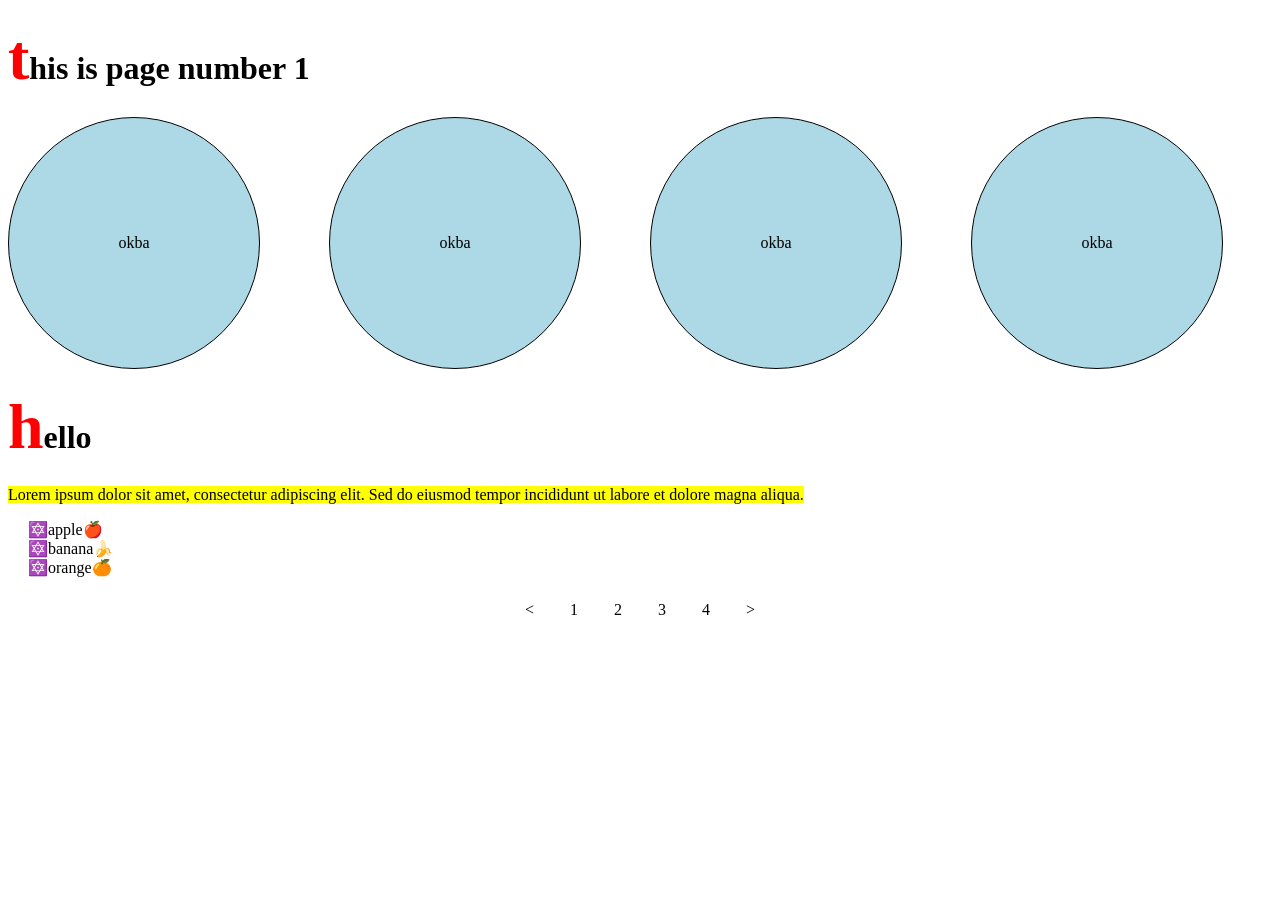
==== index.html @ a5720627 "pagination" ====
<!doctype html>
<html lang="en">
  <head>
    <meta charset="UTF-8" />
    <meta name="viewport" content="width=device-width, initial-scale=1.0" />
    <link rel="stylesheet" href="style.css" />
    <title>Document</title>
  </head>
  <body>
    <h1>this is page number 1</h1>
    <div class="container">
      <div class="item">okba</div>
      <div class="item">okba</div>
      <div class="item">okba</div>
      <div class="item">okba</div>
    </div>
    <h1>hello</h1>
    <p>Lorem ipsum dolor sit amet, consectetur adipiscing elit. Sed do eiusmod tempor incididunt ut labore et dolore magna aliqua.</p>
    <ul id="fruit">
      <li id="a">apple</li>
      <li id="b">banana</li>
      <li id="c">orange</li>
    </ul>
    <div class="pagination">
      <a href="http://"><</a>
      <a href="http://" class="active">1</a>
      <a href="http://">2</a>
      <a href="http://">3</a>
      <a href="http://">4</a>
      <a href="http://">></a>
    </div>
  </body>
</html>
---- style.css ----
body {
  background-image: url("https://images.unsplash.com/photo-1506744038136-46273834b3fb?auto=format&fit=crop&w=1920&q=80");
}
.item {
  background-color: lightblue;
  width: 250px;
  height: 250px;
  border: 1px solid black;
  border-radius: 50%;
  display: grid;
  place-items: center;
}
.container {
  display: grid;
  grid-template-columns: repeat(auto-fit, minmax(250px, 1fr));
  gap: 20px;
  align-items: center;
}
h1::first-letter {
  color: red;
  font-size: 2em;
}
p::first-line{
  background-color: yellow;
}
p::selection{
  color: white;
  background-color: black;
}
#a::after{
  content: "🍎";
}
#b::after{
  content: "🍌";
}
#c::after{
  content: "🍊";
}
#fruit li::marker{
  content: "🔯";
}
.pagination{
  text-align: center;
}
.pagination a{
  color: black;
  text-decoration: none;
  padding : 8px 16px;
  display: inline-block;
}
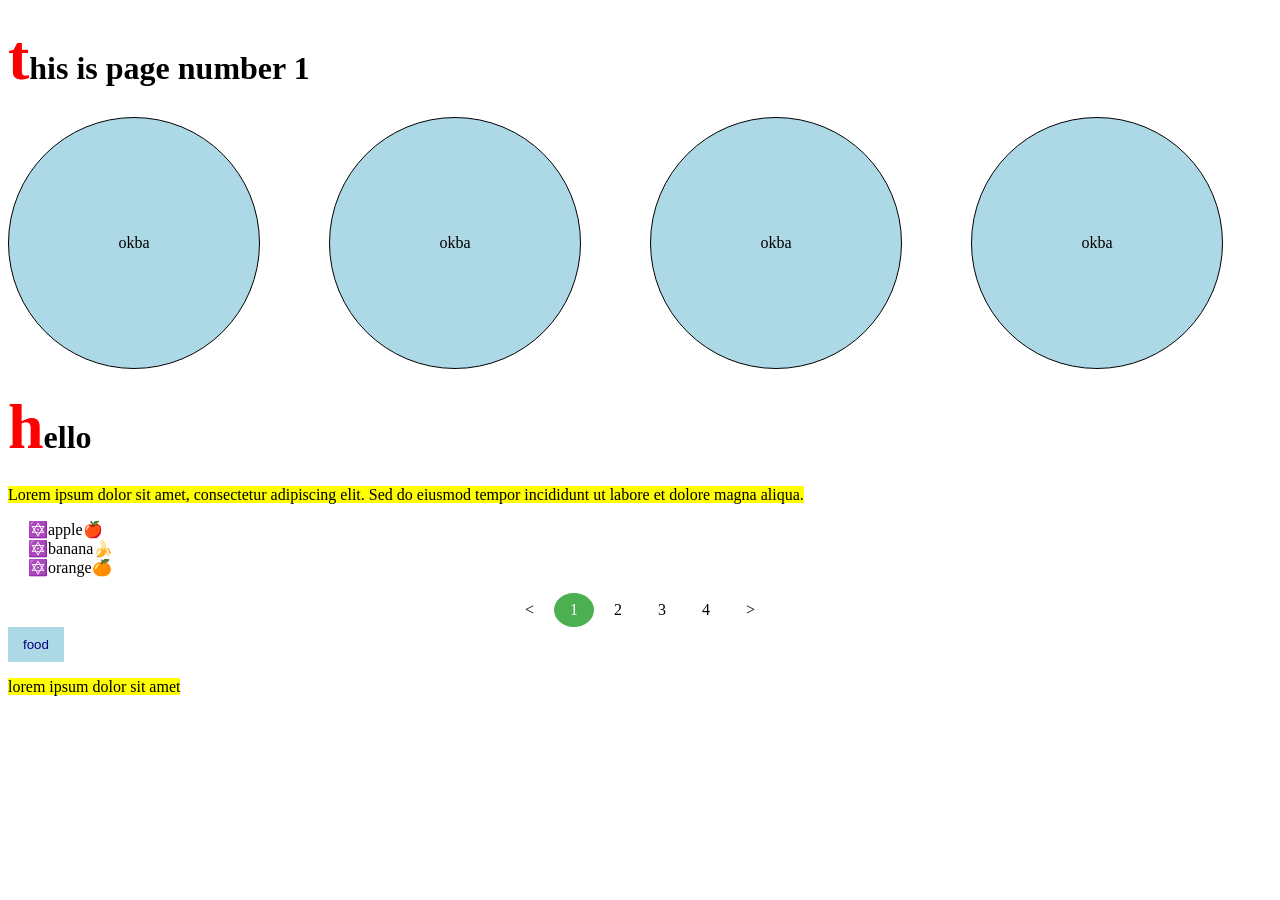
==== commit 0169f768: "added dropdown menu" ====
--- a/index.html
+++ b/index.html
@@ -15,19 +15,32 @@
       <div class="item">okba</div>
     </div>
     <h1>hello</h1>
-    <p>Lorem ipsum dolor sit amet, consectetur adipiscing elit. Sed do eiusmod tempor incididunt ut labore et dolore magna aliqua.</p>
+    <p>
+      Lorem ipsum dolor sit amet, consectetur adipiscing elit. Sed do eiusmod
+      tempor incididunt ut labore et dolore magna aliqua.
+    </p>
     <ul id="fruit">
       <li id="a">apple</li>
       <li id="b">banana</li>
       <li id="c">orange</li>
     </ul>
     <div class="pagination">
-      <a href="http://"><</a>
-      <a href="http://" class="active">1</a>
-      <a href="http://">2</a>
-      <a href="http://">3</a>
-      <a href="http://">4</a>
-      <a href="http://">></a>
+      <a href="index.html"><</a>
+      <a href="index.html" class="active">1</a>
+      <a href="page2.html">2</a>
+      <a href="page3.html">3</a>
+      <a href="page4.html">4</a>
+      <a href="page2.html">></a>
     </div>
+
+    <div class="dropdown">
+      <button>food</button>
+      <div class="content">
+        <a href="http://">apple</a>
+        <a href="http://">orange</a>
+        <a href="http://">banana</a>
+      </div>
+    </div>
+    <p>lorem ipsum dolor sit amet</p>
   </body>
 </html>
--- a/style.css
+++ b/style.css
@@ -47,4 +47,47 @@
   text-decoration: none;
   padding : 8px 16px;
   display: inline-block;
+}
+.pagination a.active{
+  background-color: #4CAF50;
+  color: white;
+  font-weight: 500;
+  border-radius: 50%;
+}
+.pagination a:hover:not(.active){
+  background-color: #ddd;
+  border-radius: 50%;
+}
+.dropdown button{
+  background-color: lightblue;
+  color: navy;
+  padding: 10px 15px;
+  border: none;
+  cursor: pointer;
+}
+.dropdown a{
+  display: block;
+  color: black;
+  text-decoration: none;
+  padding: 10px 15px;
+
+}
+.dropdown .content{
+  display: none;
+  background-color: skyblue;
+  position: absolute;
+  min-width: 100px;
+  box-shadow: 2px 2px 5px rgba(0,0,0,0.2);
+}
+.dropdown:hover .content{
+  display: block;
+}
+.dropdown:hover button{
+  background-color: rgb(125,125,125);
+}
+.dropdown a:hover{
+  background-color: red;
+}
+.dropdown{
+  display: inline-block;
 }
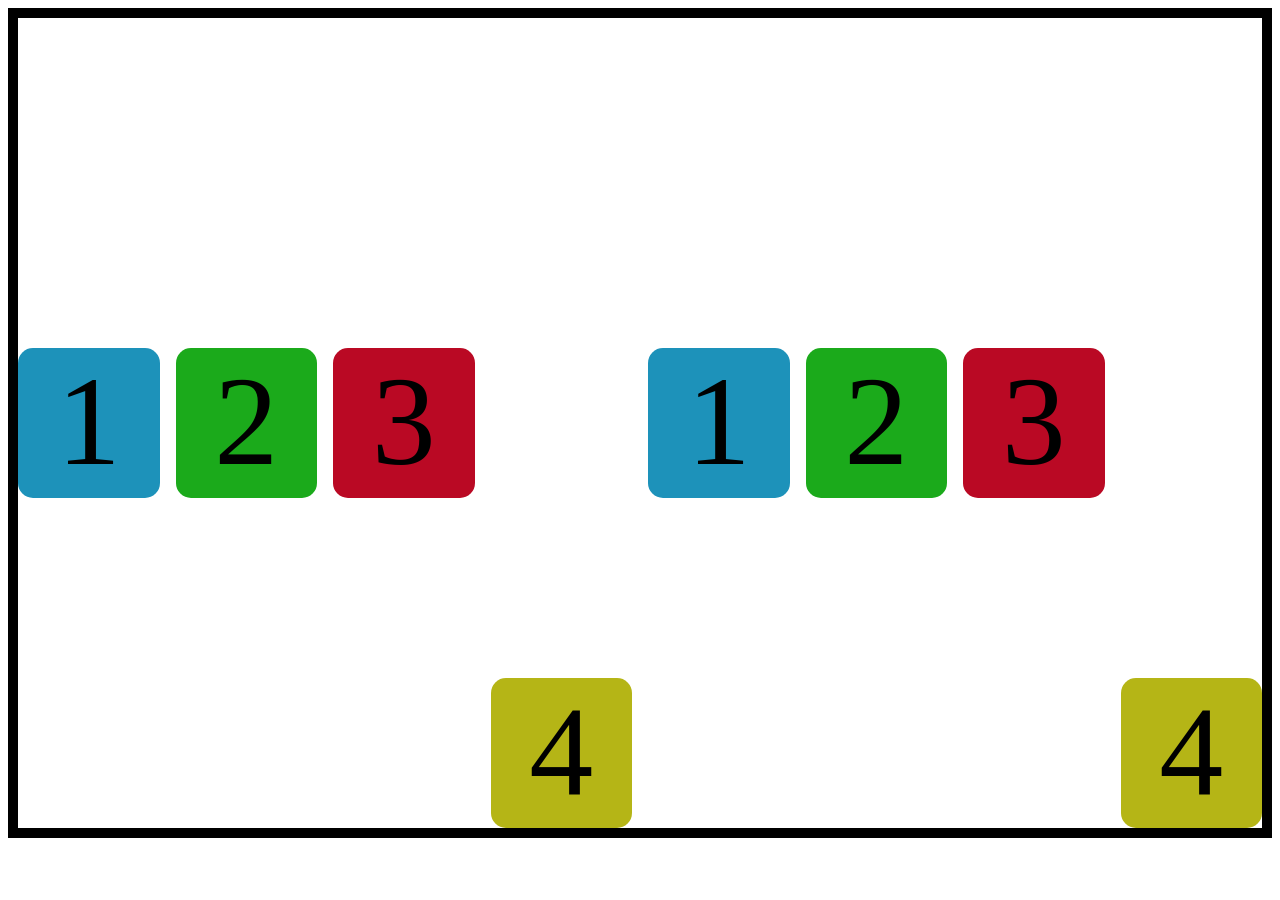
==== commit 132cae21: "flexbox" ====
--- a/index.html
+++ b/index.html
@@ -7,40 +7,15 @@
     <title>Document</title>
   </head>
   <body>
-    <h1>this is page number 1</h1>
     <div class="container">
-      <div class="item">okba</div>
-      <div class="item">okba</div>
-      <div class="item">okba</div>
-      <div class="item">okba</div>
+      <div class="box" id="box1">1</div>
+      <div class="box" id="box2">2</div>
+      <div class="box" id="box3">3</div>
+      <div class="box" id="box4">4</div>
+      <div class="box" id="box1">1</div>
+      <div class="box" id="box2">2</div>
+      <div class="box" id="box3">3</div>
+      <div class="box" id="box4">4</div>
     </div>
-    <h1>hello</h1>
-    <p>
-      Lorem ipsum dolor sit amet, consectetur adipiscing elit. Sed do eiusmod
-      tempor incididunt ut labore et dolore magna aliqua.
-    </p>
-    <ul id="fruit">
-      <li id="a">apple</li>
-      <li id="b">banana</li>
-      <li id="c">orange</li>
-    </ul>
-    <div class="pagination">
-      <a href="index.html"><</a>
-      <a href="index.html" class="active">1</a>
-      <a href="page2.html">2</a>
-      <a href="page3.html">3</a>
-      <a href="page4.html">4</a>
-      <a href="page2.html">></a>
-    </div>
-
-    <div class="dropdown">
-      <button>food</button>
-      <div class="content">
-        <a href="http://">apple</a>
-        <a href="http://">orange</a>
-        <a href="http://">banana</a>
-      </div>
-    </div>
-    <p>lorem ipsum dolor sit amet</p>
   </body>
 </html>
--- a/style.css
+++ b/style.css
@@ -1,93 +1,28 @@
-body {
-  background-image: url("https://images.unsplash.com/photo-1506744038136-46273834b3fb?auto=format&fit=crop&w=1920&q=80");
+.container{
+  display: flex;
+  border: 10px solid black;
+  height: 90vh;
+  justify-content: center;
+  align-items: center;
+  gap: 1em;
 }
-.item {
-  background-color: lightblue;
-  width: 250px;
-  height: 250px;
-  border: 1px solid black;
-  border-radius: 50%;
-  display: grid;
-  place-items: center;
+.box{
+  width: 150px;
+  height: 150px;
+  font-size: 8em;
+  text-align: center;
+  border-radius: 15px;
 }
-.container {
-  display: grid;
-  grid-template-columns: repeat(auto-fit, minmax(250px, 1fr));
-  gap: 20px;
-  align-items: center;
+#box1{
+  background-color: rgb(29, 146, 186);
 }
-h1::first-letter {
-  color: red;
-  font-size: 2em;
+#box2{
+  background-color: rgb(27, 170, 27);
 }
-p::first-line{
-  background-color: yellow;
+#box3{
+  background-color: rgb(186, 9, 36);
 }
-p::selection{
-  color: white;
-  background-color: black;
+#box4{
+  background-color: rgb(181, 181, 22);
+  align-self: flex-end;
 }
-#a::after{
-  content: "🍎";
-}
-#b::after{
-  content: "🍌";
-}
-#c::after{
-  content: "🍊";
-}
-#fruit li::marker{
-  content: "🔯";
-}
-.pagination{
-  text-align: center;
-}
-.pagination a{
-  color: black;
-  text-decoration: none;
-  padding : 8px 16px;
-  display: inline-block;
-}
-.pagination a.active{
-  background-color: #4CAF50;
-  color: white;
-  font-weight: 500;
-  border-radius: 50%;
-}
-.pagination a:hover:not(.active){
-  background-color: #ddd;
-  border-radius: 50%;
-}
-.dropdown button{
-  background-color: lightblue;
-  color: navy;
-  padding: 10px 15px;
-  border: none;
-  cursor: pointer;
-}
-.dropdown a{
-  display: block;
-  color: black;
-  text-decoration: none;
-  padding: 10px 15px;
-
-}
-.dropdown .content{
-  display: none;
-  background-color: skyblue;
-  position: absolute;
-  min-width: 100px;
-  box-shadow: 2px 2px 5px rgba(0,0,0,0.2);
-}
-.dropdown:hover .content{
-  display: block;
-}
-.dropdown:hover button{
-  background-color: rgb(125,125,125);
-}
-.dropdown a:hover{
-  background-color: red;
-}
-.dropdown{
-  display: inline-block;
-}
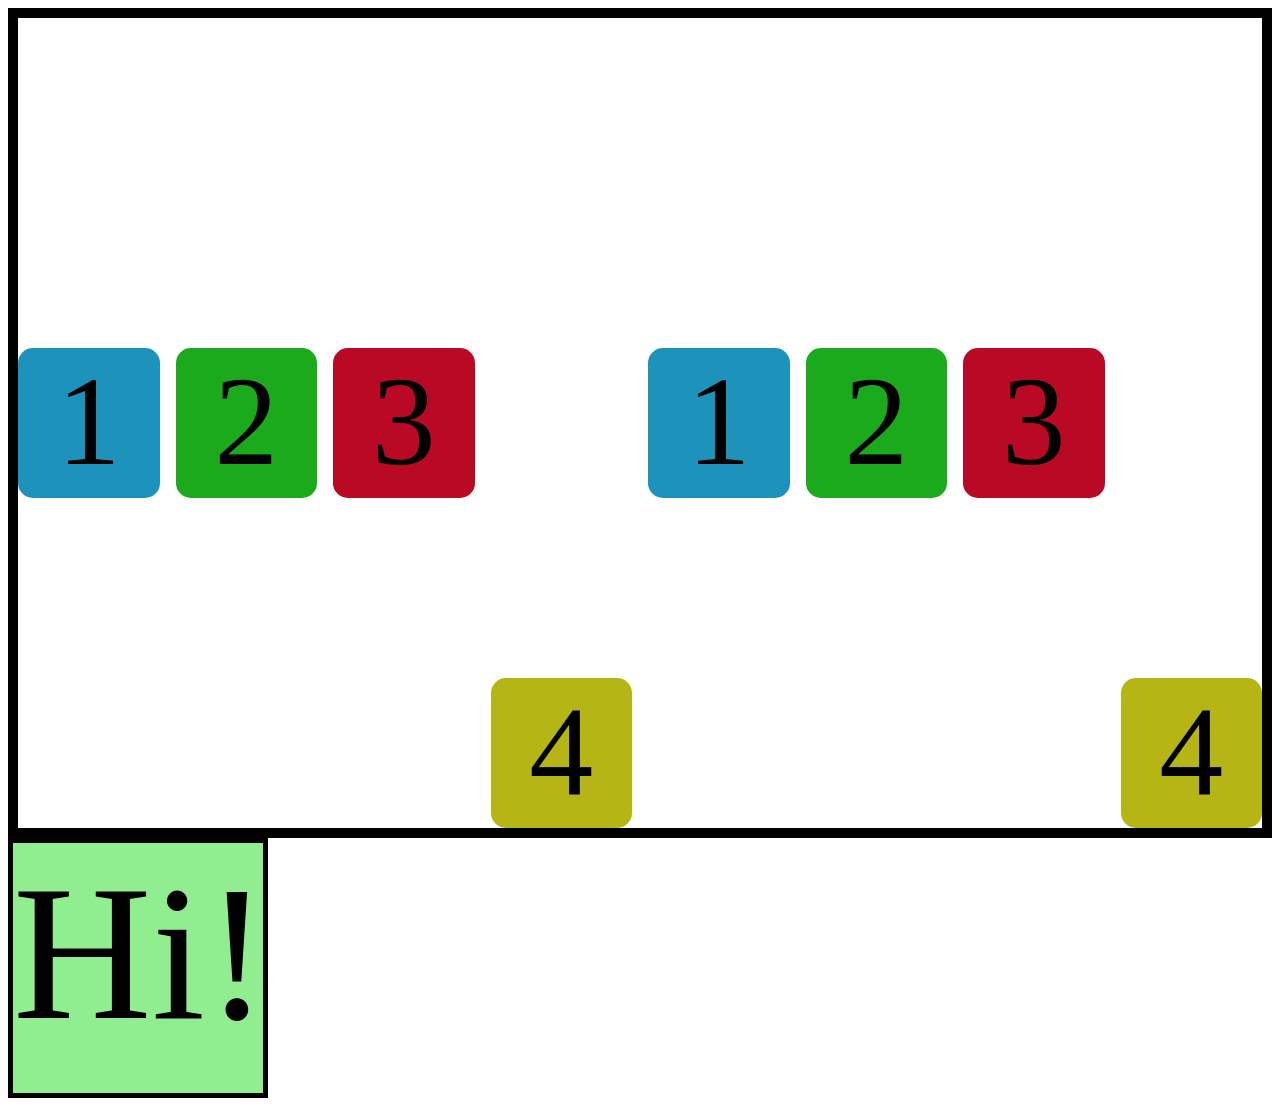
==== commit 7842474a: "first commit on transformations" ====
--- a/index.html
+++ b/index.html
@@ -17,5 +17,6 @@
       <div class="box" id="box3">3</div>
       <div class="box" id="box4">4</div>
     </div>
+    <div id="mybox">Hi!</div> 
   </body>
 </html>
--- a/style.css
+++ b/style.css
@@ -26,3 +26,12 @@
   background-color: rgb(181, 181, 22);
   align-self: flex-end;
 }
+#mybox{
+  width: 250px;
+  height: 250px;
+  border: 5px solid black;
+  text-align: center;
+  background-color:lightgreen;
+  font-size: 12em;
+
+}
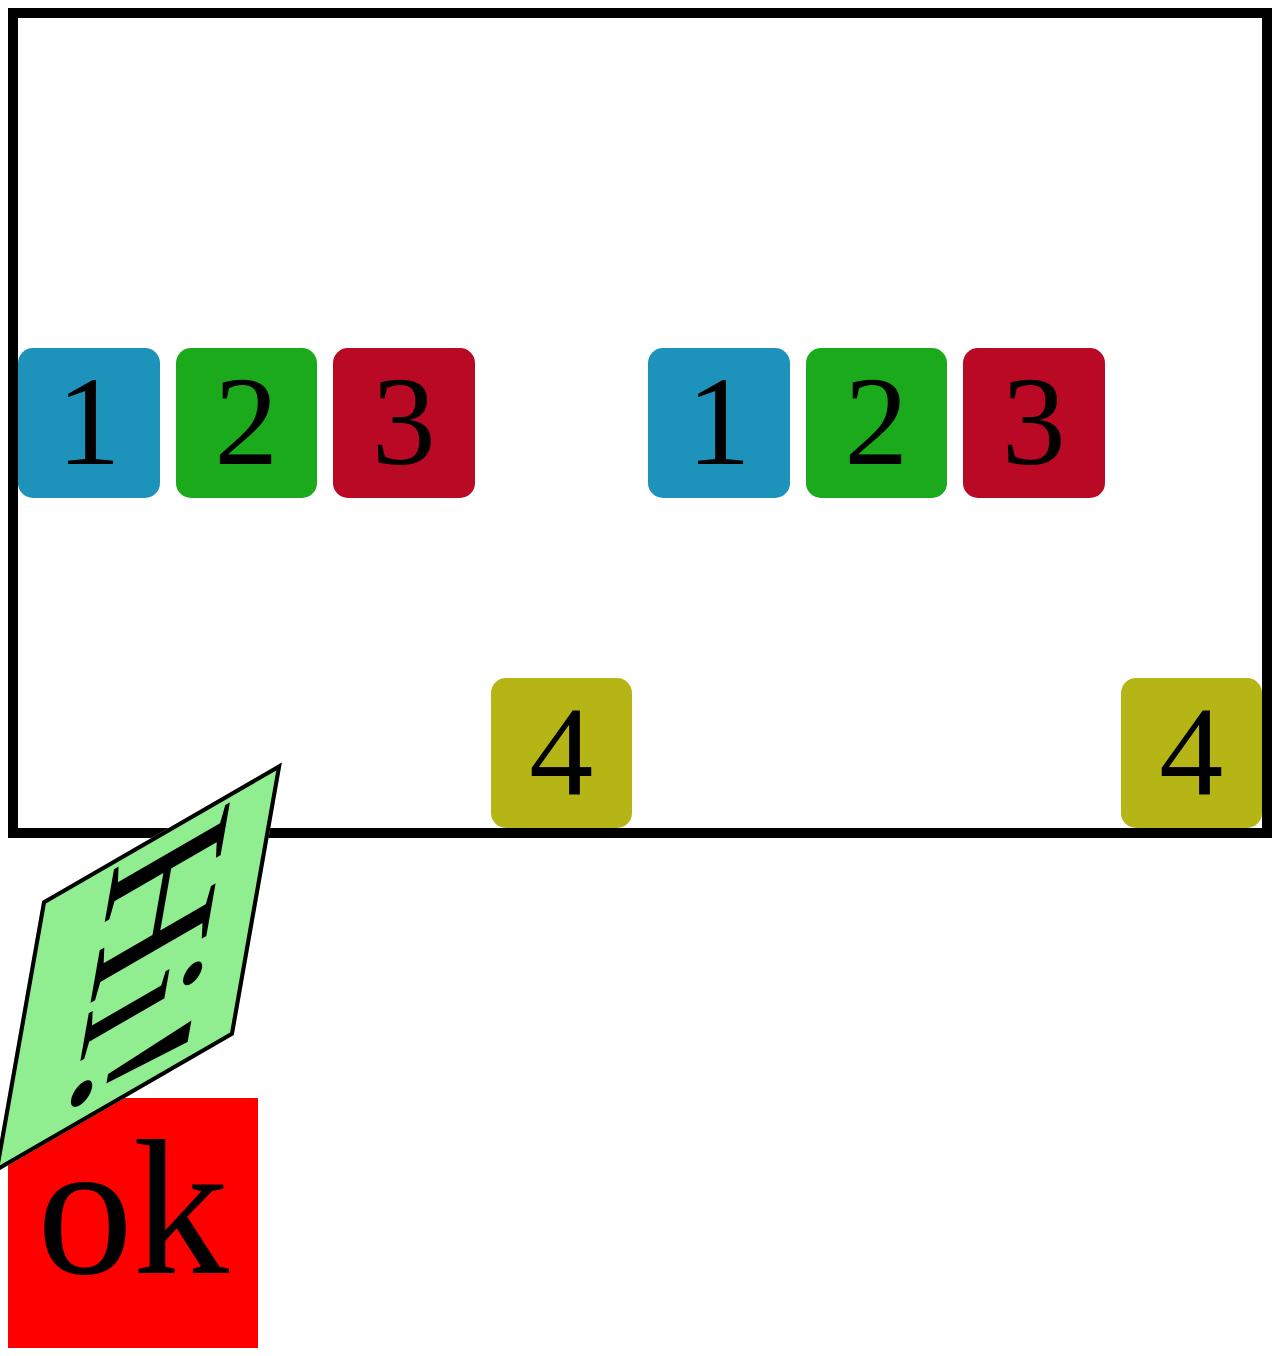
==== commit 4c717a9c: "keyframes" ====
--- a/index.html
+++ b/index.html
@@ -18,5 +18,6 @@
       <div class="box" id="box4">4</div>
     </div>
     <div id="mybox">Hi!</div> 
+    <div id="boxy">ok</div>
   </body>
 </html>
--- a/style.css
+++ b/style.css
@@ -33,5 +33,20 @@
   text-align: center;
   background-color:lightgreen;
   font-size: 12em;
-
+  transform: rotatez(80deg) skew(20deg, 20deg);
+} 
+#boxy{
+  width: 250px;
+  height: 250px;
+  background-color: red;
+  font-size: 12em;
+  text-align: center;
+  animation: slide 2s;
+}
+@keyframes slide{
+  from{transform: translateX(200px)}
+  to{transform: translateY(100px)}
+}
+@keyframes rotate{
+  100%{transform: rotate(360deg)}
 }
